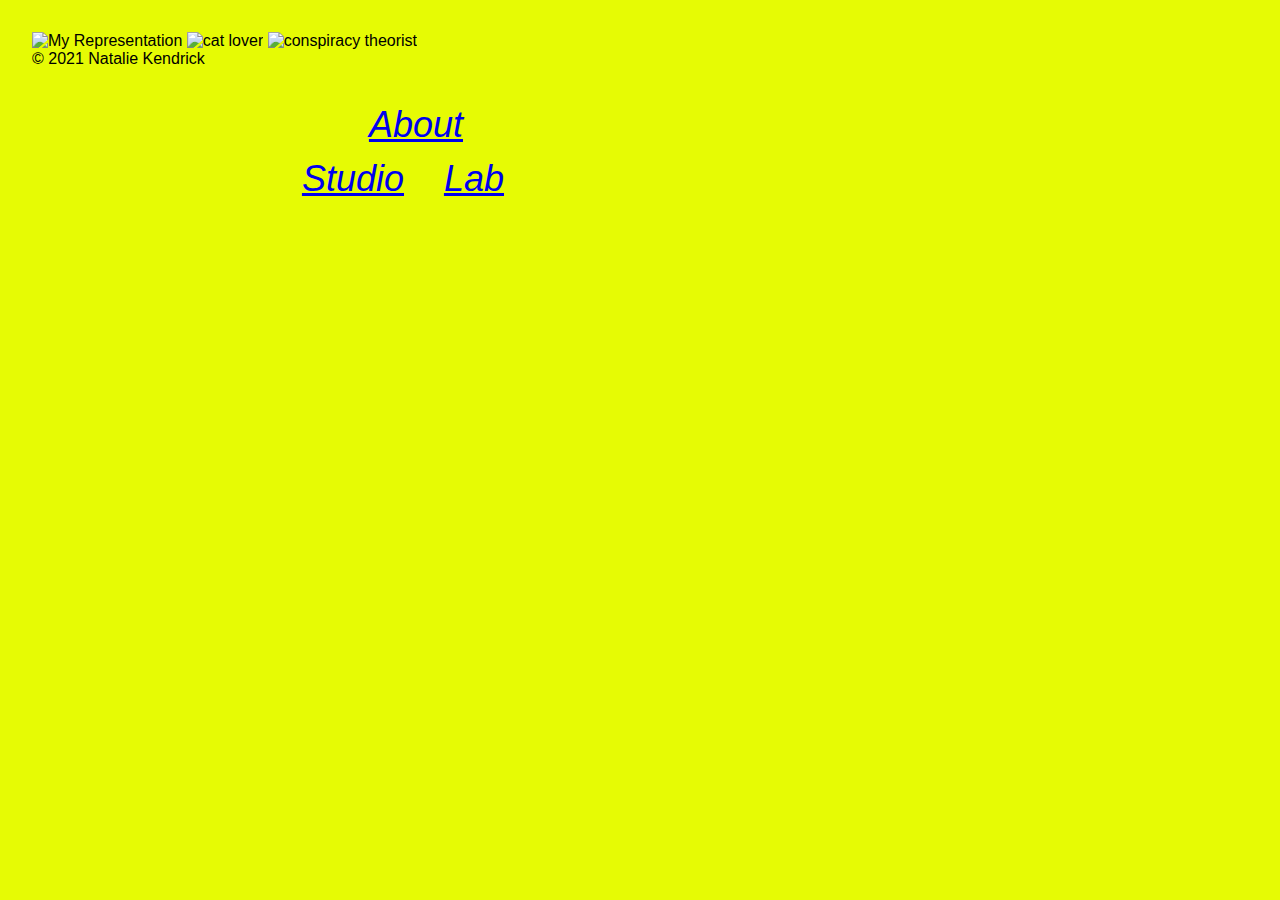
==== index.html @ edf0b912 "Create index.html and stylesheet" ====
<!DOCTYPE html>
<html lang="en">
  <head>
    <meta charset="utf-8">
    <meta http-equiv="X-UA-Compatible" content="IE=edge">
    <meta name="viewport" content="width=device-width, initial-scale=1">

    <title>Home</title>
    
    <!-- import the webpage's stylesheet -->

    <link rel="stylesheet" type="text/css" href="style.css">
    <!-- import the webpage's javascript file -->
    <script src="/script.js" defer></script>
  </head>  
  <body>
    <div class="about"><a href="about.html">About</a> </div>
    <div class="studio"><a href="studio.html">Studio</a></div>
    <div class="lab"><a href="lab.html">Lab</a></div>
    
  <img src= "https://i.pinimg.com/564x/b1/9f/7b/b19f7bce66250d43cd609784d02e6bfe.jpg" alt="My Representation" >
    <img src= "https://i.pinimg.com/564x/f8/e9/e5/f8e9e5ea2d0238da1f8770cbb3254ddf.jpg" alt="cat lover">
 <img src= "https://i.pinimg.com/564x/e5/68/5e/e5685e009797a2c0f9615966ec457bbf.jpg" alt="conspiracy theorist">
 
        
    <footer> &copy; 2021 Natalie Kendrick </footer>
  
  </body>
</html>
---- style.css ----
/* CSS files add styling rules to your content */

body {
  font-family: helvetica, arial, sans-serif;
  margin: 2em;
  background-color: #E6FB04;
  z-index: 1;
}

h1 {
    margin: 0;
    position:absolute; 
    font-style: italic;
    color: #373fff;
    bottom: 400px;

}

.about{
  font-style: italic;
  color: #373fff;
  font-family: helvetica, arial, sans-serif;
  margin: 2em;
  position: absolute;
  font-weight: normal;
  font-size: 36px;
   right: 745px;
  
  
}

.home{
  font-style: italic;
  color: #373fff;
  font-family: helvetica, arial, sans-serif;
  margin: 0.5em;
  position: absolute;
  font-weight: normal;
  font-size: 36px;
  
}

.studio{
  font-style: italic;
  color: #373fff;
  font-family: helvetica, arial, sans-serif;
  margin: 3.5em;
  position: absolute;
  font-weight: normal;
  font-size: 36px;
  right: 750px;
  
}

.lab{
  font-style: italic;
  color: #373fff;
  font-family: helvetica, arial, sans-serif;
  margin: 3.5em;
  position: absolute;
  font-weight: normal;
  font-size: 36px;
  right: 650px;
  
}

.wrapper{
  position:absolute; 
  left:10px;
  bottom: 460px;
  font-size: 30 px;
  margin: 2em;
}

ul.b {list-style-type: square;}

img{
	height: auto;
	max-width: 100%;
}
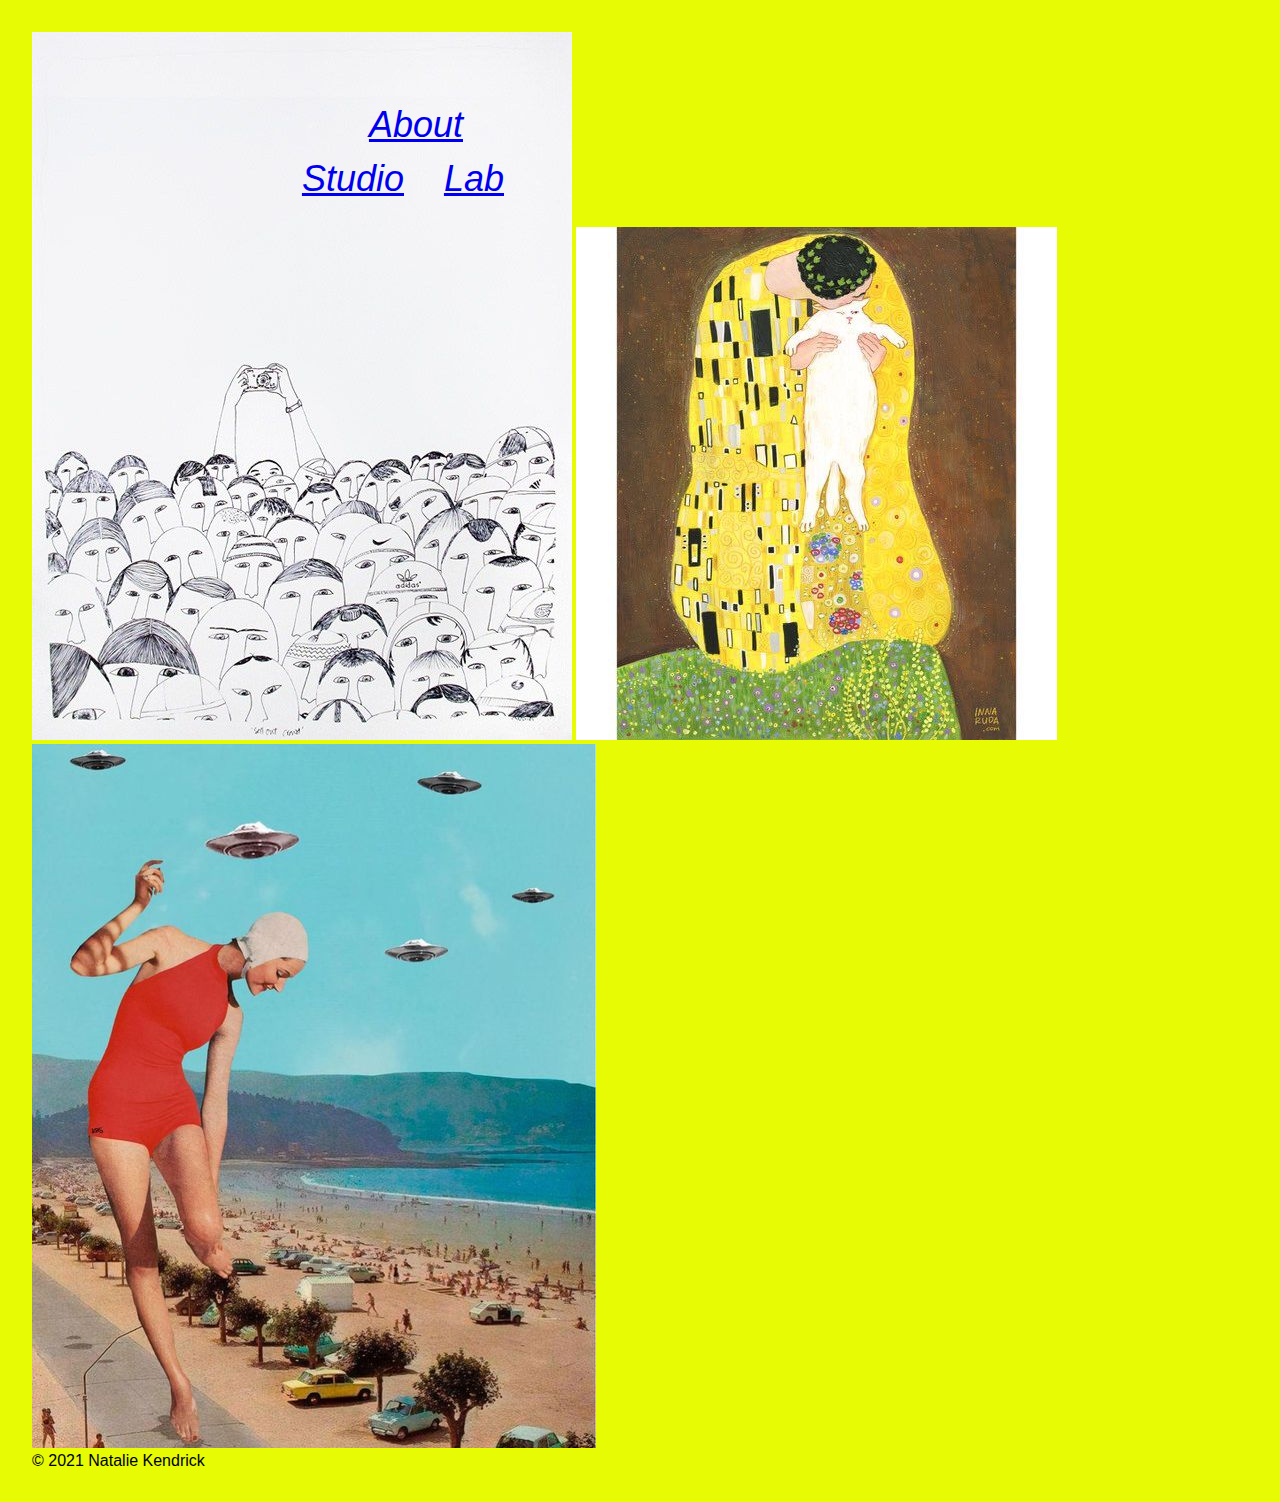
==== commit 2e4f3b10: "new commit to main" ====
--- a/index.html
+++ b/index.html
@@ -18,10 +18,11 @@
     <div class="studio"><a href="studio.html">Studio</a></div>
     <div class="lab"><a href="lab.html">Lab</a></div>
     
-  <img src= "https://i.pinimg.com/564x/b1/9f/7b/b19f7bce66250d43cd609784d02e6bfe.jpg" alt="My Representation" >
-    <img src= "https://i.pinimg.com/564x/f8/e9/e5/f8e9e5ea2d0238da1f8770cbb3254ddf.jpg" alt="cat lover">
- <img src= "https://i.pinimg.com/564x/e5/68/5e/e5685e009797a2c0f9615966ec457bbf.jpg" alt="conspiracy theorist">
+  <img src= "photos/representation.jpg" alt="My Representation" >
+    <img src= "photos/cat.jpg" alt="cat lover">
+ <img src= "photos/space.jpg" alt="conspiracy theorist">
  
+
         
     <footer> &copy; 2021 Natalie Kendrick </footer>
   
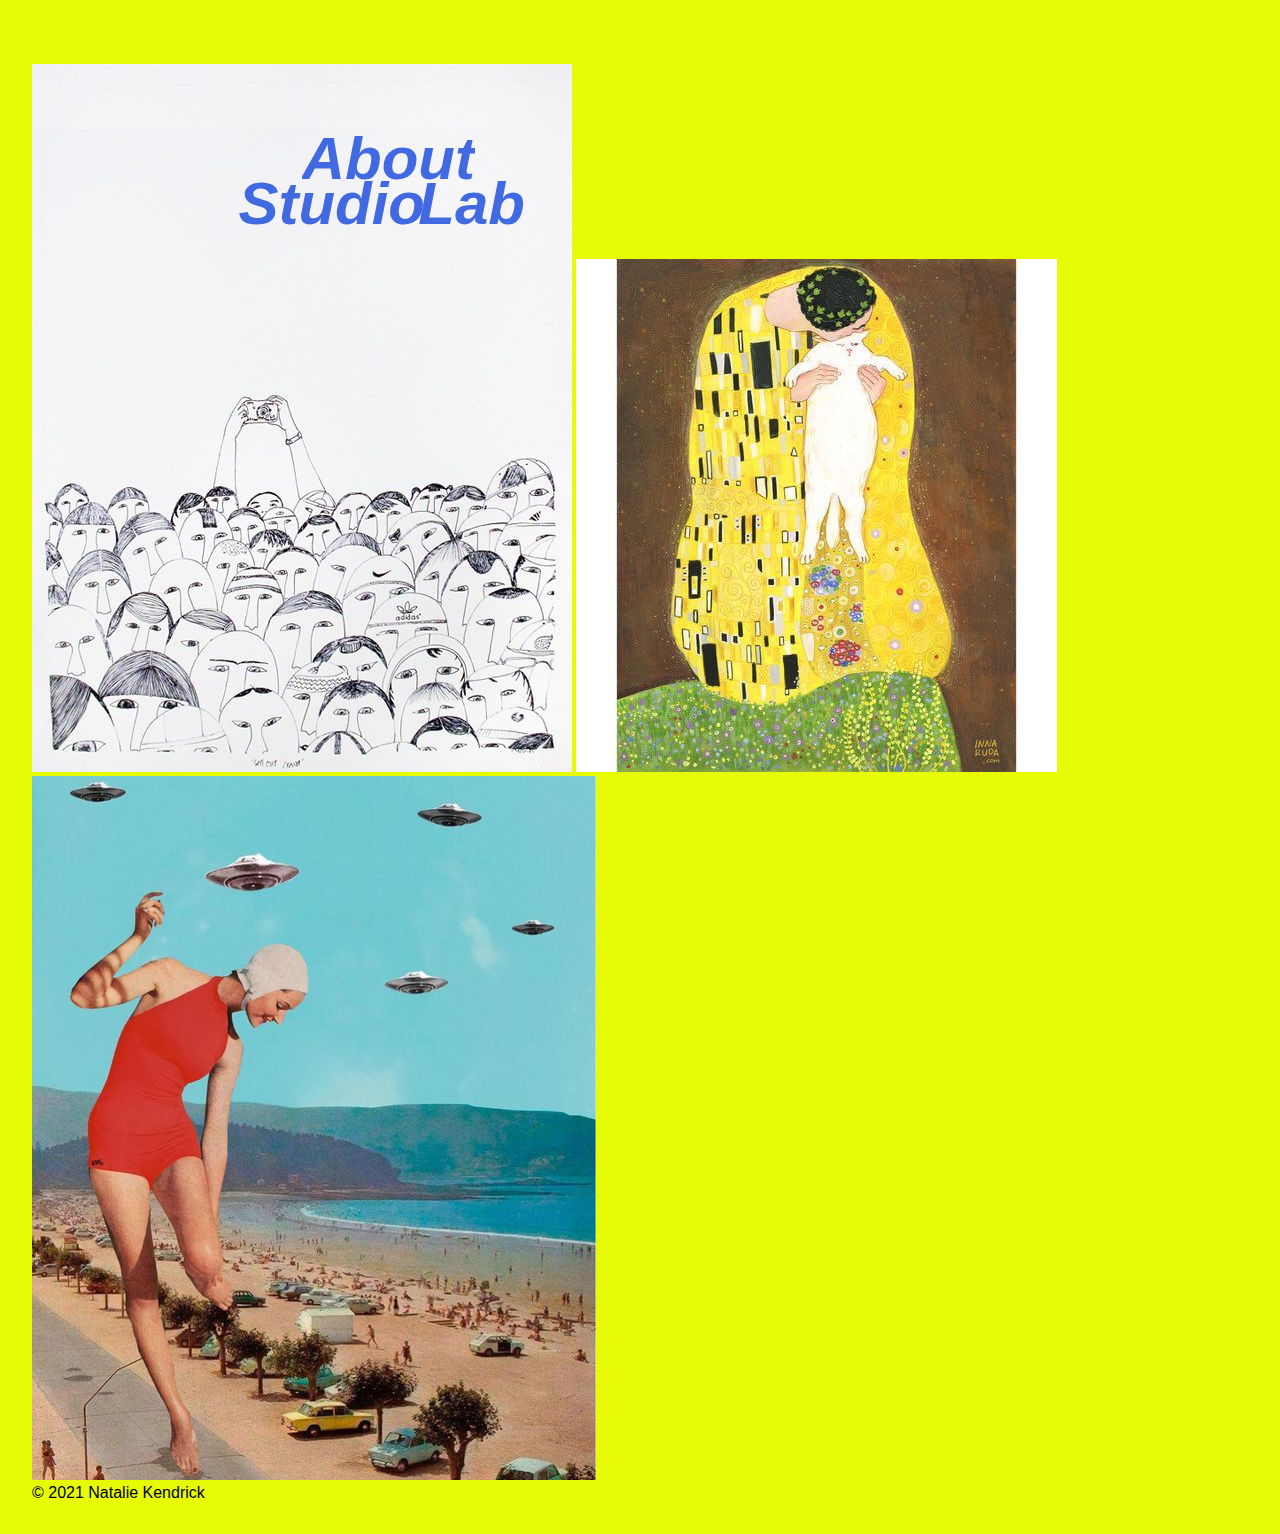
==== commit 0ec4ba43: "New commit" ====
--- a/index.html
+++ b/index.html
@@ -11,18 +11,26 @@
 
     <link rel="stylesheet" type="text/css" href="style.css">
     <!-- import the webpage's javascript file -->
-    <script src="/script.js" defer></script>
+    <script src="script.js" ></script>
+
+    <h1><div class="about"><a href="about.html">About</a> </div></h1>
+
   </head>  
   <body>
-    <div class="about"><a href="about.html">About</a> </div>
-    <div class="studio"><a href="studio.html">Studio</a></div>
-    <div class="lab"><a href="lab.html">Lab</a></div>
+
+    <section>
+      
+    <h2><div class="studio"><a href="studio.html">Studio</a></div></h2>
+    <h2><div class="lab"><a href="lab.html">Lab</a></div></h2>
+
+    </section>
+
+
     
   <img src= "photos/representation.jpg" alt="My Representation" >
     <img src= "photos/cat.jpg" alt="cat lover">
  <img src= "photos/space.jpg" alt="conspiracy theorist">
  
-
         
     <footer> &copy; 2021 Natalie Kendrick </footer>
   
--- a/style.css
+++ b/style.css
@@ -1,5 +1,3 @@
-/* CSS files add styling rules to your content */
-
 body {
   font-family: helvetica, arial, sans-serif;
   margin: 2em;
@@ -8,12 +6,40 @@
 }
 
 h1 {
-    margin: 0;
-    position:absolute; 
-    font-style: italic;
-    color: #373fff;
-    bottom: 400px;
+    font-family: helvetica, arial, sans-serif;
+  margin: 2em;
+  background-color: #E6FB04;
+  z-index: 1;
 
+}
+a {
+  position: relative;
+  display: inline-block;
+  font-size: 2em;
+  font-weight: 800;
+  color: royalblue;
+  overflow: hidden;
+}
+
+a {
+  /* Same as before */
+  background: linear-gradient(to right, midnightblue, midnightblue 50%, royalblue 50%);
+}
+
+a {
+  /* Same as before */
+  background-clip: text;
+  -webkit-background-clip: text;
+  -webkit-text-fill-color: transparent;
+  background-size: 200% 100%;
+  background-position: 100%;
+}
+a {
+  /* Same as before */
+  transition: background-position 275ms ease;
+}
+a:hover {
+  background-position: 0 100%;
 }
 
 .about{
@@ -23,11 +49,12 @@
   margin: 2em;
   position: absolute;
   font-weight: normal;
-  font-size: 36px;
+  font-size: 30px;
    right: 745px;
   
   
 }
+
 
 .home{
   font-style: italic;
@@ -36,7 +63,7 @@
   margin: 0.5em;
   position: absolute;
   font-weight: normal;
-  font-size: 36px;
+  font-size: 30px;
   
 }
 
@@ -47,7 +74,7 @@
   margin: 3.5em;
   position: absolute;
   font-weight: normal;
-  font-size: 36px;
+  font-size: 30px;
   right: 750px;
   
 }
@@ -59,7 +86,7 @@
   margin: 3.5em;
   position: absolute;
   font-weight: normal;
-  font-size: 36px;
+  font-size: 30px;
   right: 650px;
   
 }
@@ -77,4 +104,6 @@
 img{
 	height: auto;
 	max-width: 100%;
-}+}
+
+
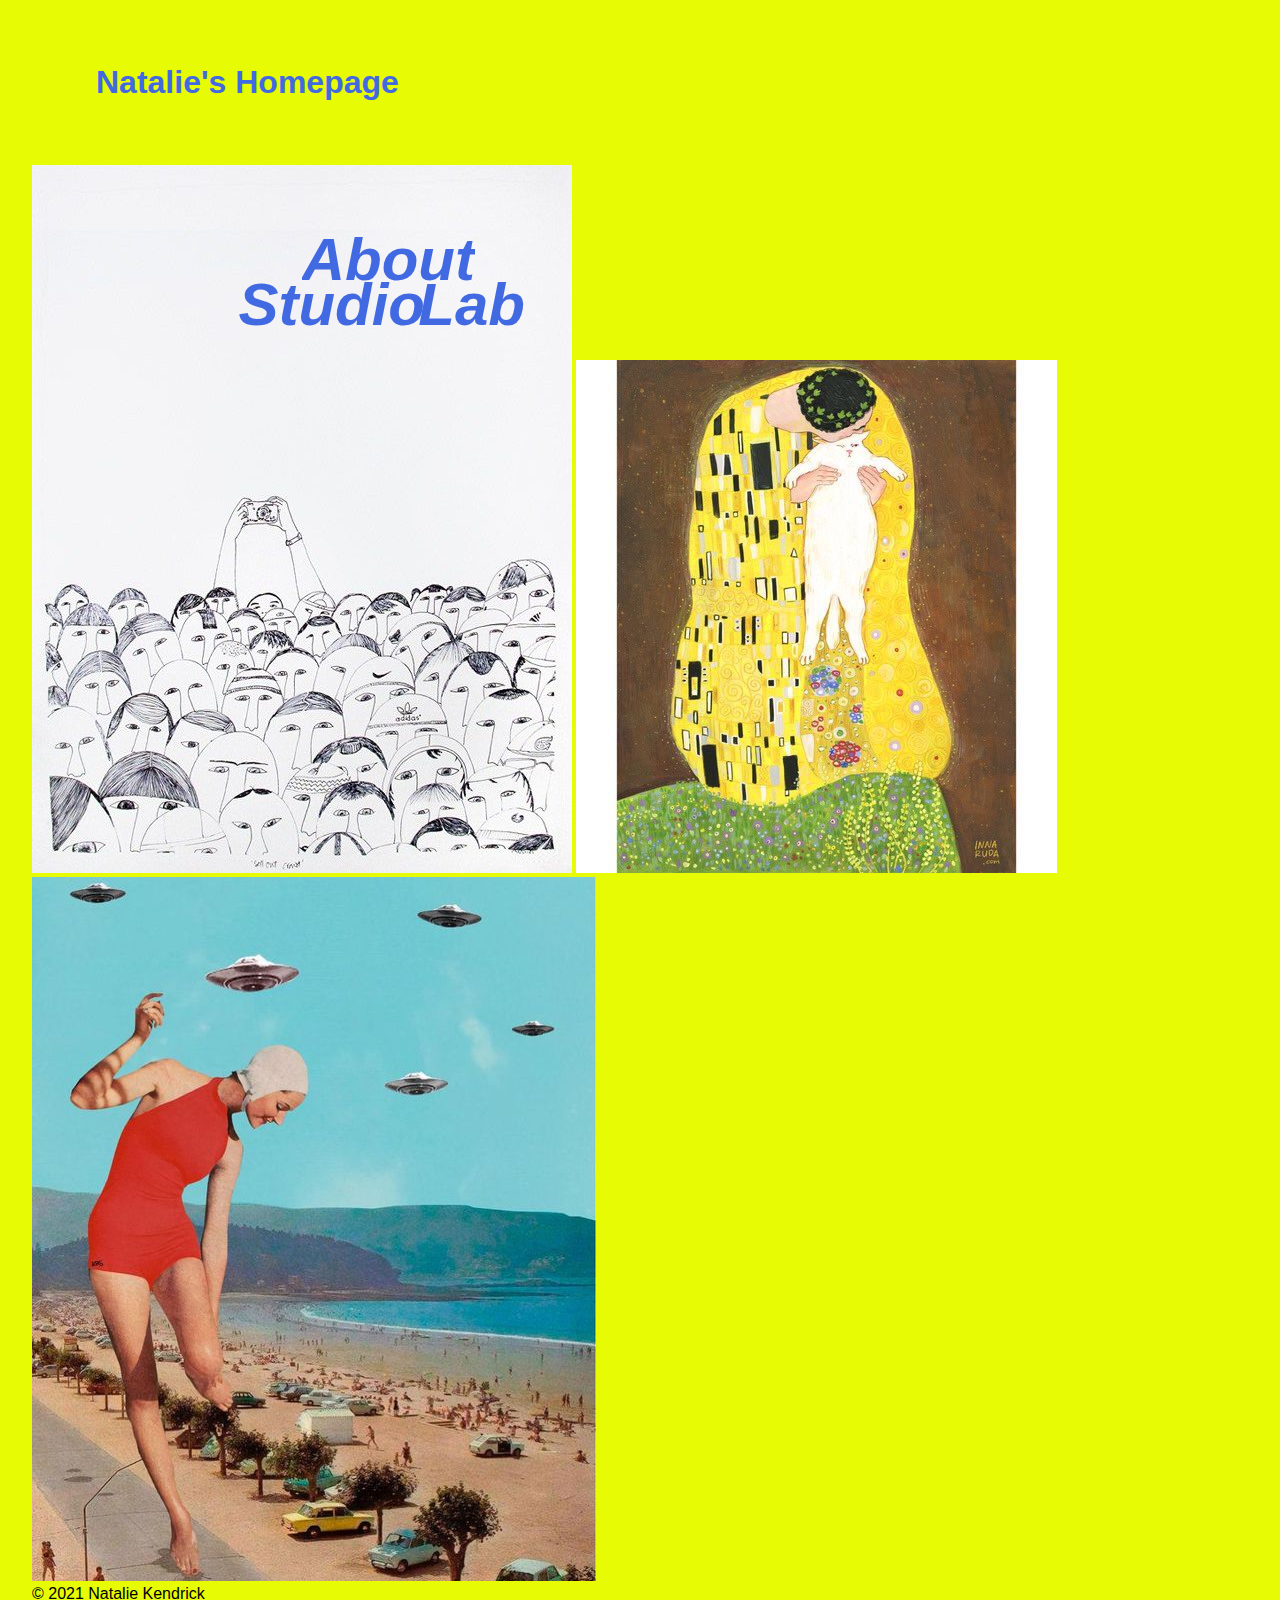
==== commit ca983b6e: "new commit to index and style" ====
--- a/index.html
+++ b/index.html
@@ -13,13 +13,15 @@
     <!-- import the webpage's javascript file -->
     <script src="script.js" ></script>
 
-    <h1><div class="about"><a href="about.html">About</a> </div></h1>
 
   </head>  
   <body>
 
+    <h1>Natalie's Homepage</h1>
+
     <section>
-      
+    
+    <h2><div class="about"><a href="about.html">About</a> </div></h2>
     <h2><div class="studio"><a href="studio.html">Studio</a></div></h2>
     <h2><div class="lab"><a href="lab.html">Lab</a></div></h2>
 
--- a/style.css
+++ b/style.css
@@ -8,7 +8,7 @@
 h1 {
     font-family: helvetica, arial, sans-serif;
   margin: 2em;
-  background-color: #E6FB04;
+  color: royalblue;
   z-index: 1;
 
 }
